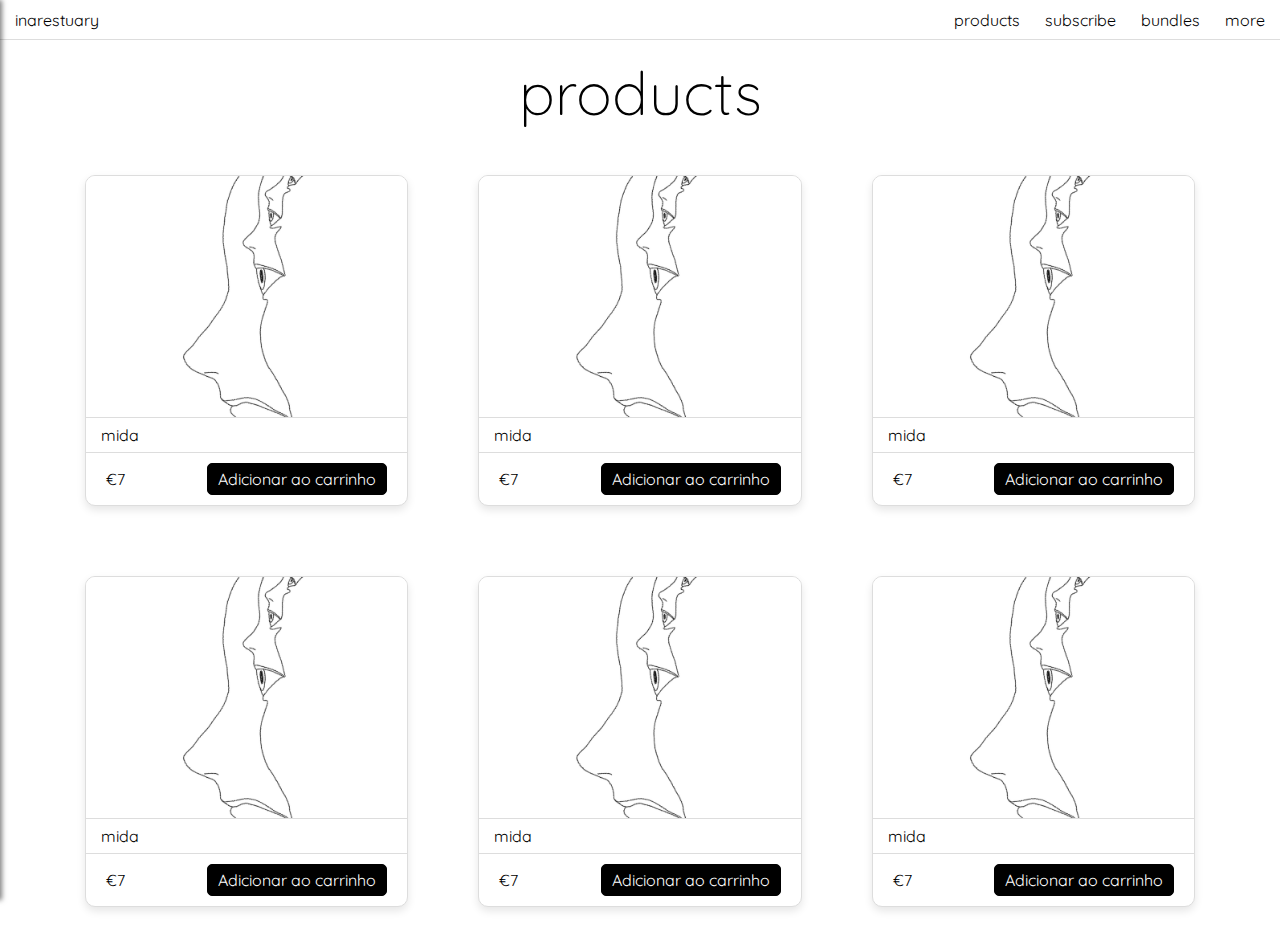
==== index.html @ 956e2fd1 "initial version with products" ====
<!DOCTYPE html>
<html lang="pt-br">
<head>
    <meta charset="UTF-8">
    <meta name="viewport" content="width=device-width, initial-scale=1.0">
    <link rel="stylesheet" href="./styles/style.css">
    <script src="./script.js" defer></script>
    <title>inarestuary</title>
</head>
<body>
    <header class="header">
        <div class="icon">
            <span>inarestuary</span>
        </div>
        <div class="hamburger" id="hamburger">
            <div class="line"></div>
            <div class="line"></div>
            <div class="line"></div>
        </div>
        <div class="menu">
            <div class="view-products menu-item">
                <a href="">products</a>
            </div>
            <div class="subscribe menu-item">
                <a href="">subscribe</a>   
            </div>
            <div class="bundles menu-item">
                <a href="">bundles</a>
            </div>
            <div class="more menu-item">
                <a href="">more</a>
            </div>
        </div>
    </header>

    <h1 class="title-products">products</h1>
    <main>
        
        <div class="card">
            <div class="image">
                <img src="./imgs/mida_main_.png" alt="">
            </div>
            <div class="product">
                <div class="name-product">
                    <p>mida</p>
                </div>
            </div>
            <div class="purchase-product">
                <div class="price">
                    <span>€7</span>
                </div>
                <div class="button-purchase">
                    <a href="#">Adicionar ao carrinho</a>
                </div>
            </div>
        </div>

        <div class="card">
            <div class="image">
                <img src="./imgs/mida_main_.png" alt="">
            </div>
            <div class="product">
                <div class="name-product">
                    <p>mida</p>
                </div>
            </div>
            <div class="purchase-product">
                <div class="price">
                    <span>€7</span>
                </div>
                <div class="button-purchase">
                    <a href="#">Adicionar ao carrinho</a>
                </div>
            </div>
        </div>

        <div class="card">
            <div class="image">
                <img src="./imgs/mida_main_.png" alt="">
            </div>
            <div class="product">
                <div class="name-product">
                    <p>mida</p>
                </div>
            </div>
            <div class="purchase-product">
                <div class="price">
                    <span>€7</span>
                </div>
                <div class="button-purchase">
                    <a href="#">Adicionar ao carrinho</a>
                </div>
            </div>
        </div>

        <div class="card">
            <div class="image">
                <img src="./imgs/mida_main_.png" alt="">
            </div>
            <div class="product">
                <div class="name-product">
                    <p>mida</p>
                </div>
            </div>
            <div class="purchase-product">
                <div class="price">
                    <span>€7</span>
                </div>
                <div class="button-purchase">
                    <a href="#">Adicionar ao carrinho</a>
                </div>
            </div>
        </div>
        
        <div class="card">
            <div class="image">
                <img src="./imgs/mida_main_.png" alt="">
            </div>
            <div class="product">
                <div class="name-product">
                    <p>mida</p>
                </div>
            </div>
            <div class="purchase-product">
                <div class="price">
                    <span>€7</span>
                </div>
                <div class="button-purchase">
                    <a href="#">Adicionar ao carrinho</a>
                </div>
            </div>
        </div>

        <div class="card">
            <div class="image">
                <img src="./imgs/mida_main_.png" alt="">
            </div>
            <div class="product">
                <div class="name-product">
                    <p>mida</p>
                </div>
            </div>
            <div class="purchase-product">
                <div class="price">
                    <span>€7</span>
                </div>
                <div class="button-purchase">
                    <a href="#">Adicionar ao carrinho</a>
                </div>
            </div>
        </div>

    </main>
    <div class="side-menu" id="side-menu">
        <div class="menu-item"><a href="">products</a></div>
        <div class="menu-item"><a href="">subscribe</a></div>
        <div class="menu-item"><a href="">bundles</a></div>
        <div class="menu-item"><a href="">more</a></div>
    </div>

    <script src="./scripts/script.js"></script>
</body>
</html>
---- styles/style.css ----
@import url('https://fonts.googleapis.com/css2?family=Quicksand:wght@300..700&display=swap');

* {
    margin: 0;
    padding: 0;
    box-sizing: border-box;
    font-family: Quicksand;
}

header {
    display: flex;
    justify-content: space-between;
    align-items: center;
    padding: 5px 15px; 
    height: 40px; 
    border-bottom: 1px solid #ddd;
}

.icon {
    flex-grow: 1;
    text-align: left;
}

.hamburger {
    display: none;
    flex-direction: column;
    cursor: pointer;
}

.line {
    width: 20px;
    height: 3px;
    background-color: black;
    margin: 2px 0;
    border-radius: 2px;
    transition: all 0.3s ease;
}


.menu, .view-products, .subscribe, .bundles, .more {
    display: flex;
    gap: 25px;
    align-items: center;
}

.side-menu {
    position: fixed;
    top: 0;
    left: -250px;
    width: 250px;
    height: 100%;
    background-color: white;
    box-shadow: 2px 0 5px rgba(0, 0, 0, 0.5);
    transition: left 0.3s ease;
    padding: 20px;
    z-index: 1000;
}

.menu-item {
    margin: 15px 0;
}

.side-menu.open {
    left: 0;
}

a {
    text-decoration: none;
    color: black;
}

a:hover {
    color: rgb(255, 255, 93);
}

.title-products {
    font-weight: 100;
    font-size: 60px;
    margin-top: 15px;
    text-align: center;
}

main {
    display: grid;
    grid-template-columns: repeat(auto-fill, minmax(350px, 1fr));
    gap: 20px;
    padding: 20px;
    margin: 0 auto;
    max-width: 1200px;
}

@media (max-width: 768px) {
    .hamburger {
        display: flex;
    }
    .menu {
        display: none;
    }
    main {
        grid-template-columns: repeat(2, 1fr);
        margin: 0 10px;
    }
    .card {
        max-width: 300px;
        margin: 0 auto;
    }
}

@media (max-width: 480px) {
    .title-products {
        font-size: 50px;
        margin: 15px 0;
        text-align: center;
    }
    main {
        grid-template-columns: 1fr;
        margin: 0 20px;
    }
    .card {
        max-width: 100%;
        margin: 10px auto;
    }
}

.card {
    border: 1px solid #ddd;
    border-radius: 10px;
    box-shadow: 0 4px 8px rgba(0, 0, 0, 0.1);
    background-color: white;
    overflow: hidden;
    transition: transform 0.2s ease;
    max-width: 350px;
    margin: 25px;
}

.card:hover {
    transform: translateY(-5px);
}

.image img {
    width: 100%;
    height: auto;
    display: block;
}

.image {
    margin-bottom: 5px;
    border-bottom: 1px solid #ddd;
}

.product {
    display: flex;
    align-items: center;
    justify-content: center;
    text-align: start;
    padding: 2px 5px;
    padding-left: 15px;
    border-bottom: 0.5px solid #ddd;
}

.name-product {
    display: flex;
    align-items: center;
    width: 100%;
    padding-bottom: 5px;
}

.purchase-product {
    display: flex;
    justify-content: space-between;
    padding: 10px 20px;
    align-items: center;
}

.button-purchase {
    border: 1px solid black;
    padding: 5px 10px;
    border-radius: 5px;
    background-color: black;
}

.button-purchase a {
    color: white;
}

.button-purchase a:hover {
    color: rgb(255, 255, 93);
}
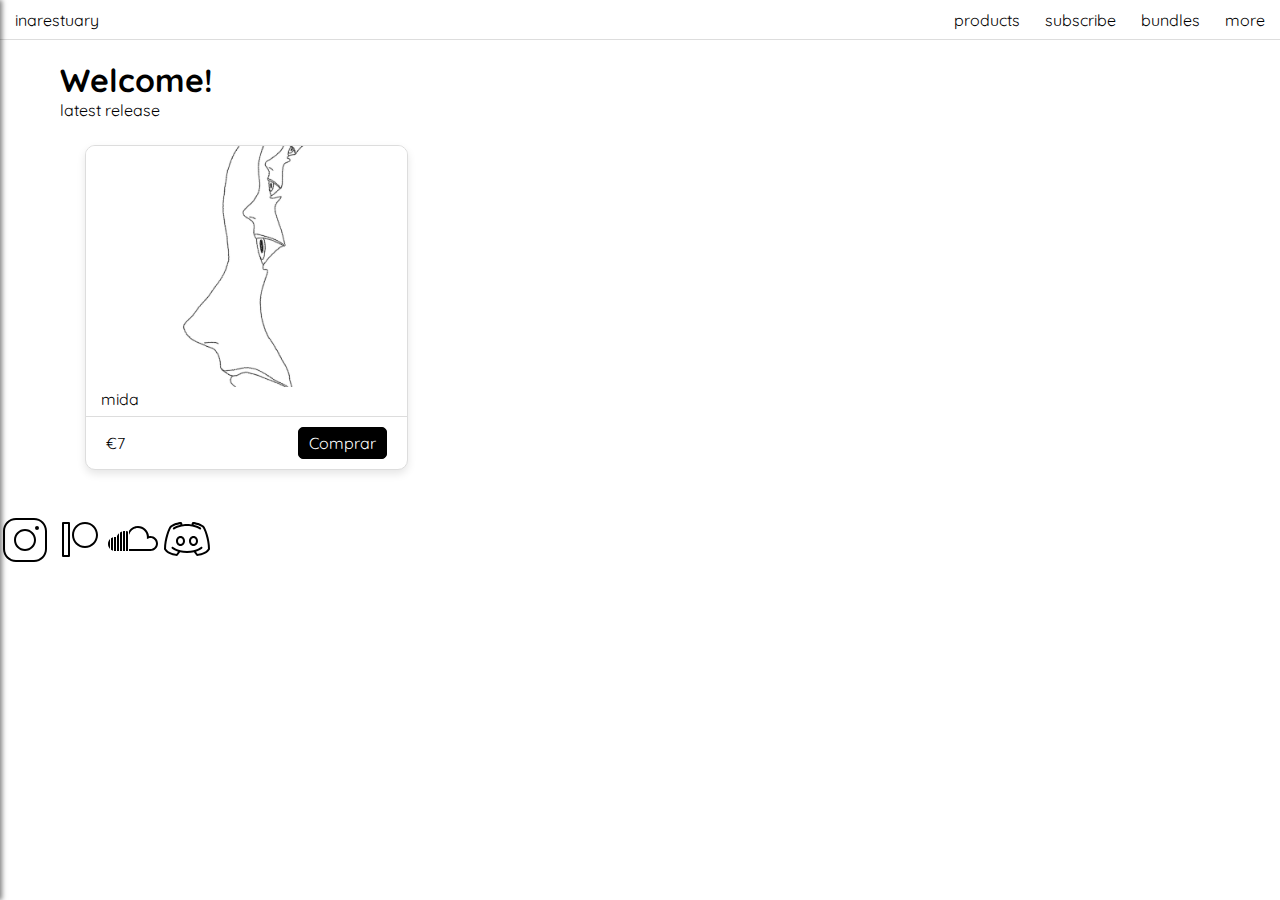
==== commit ef8b91d6: "first version of index page" ====
--- a/index.html
+++ b/index.html
@@ -4,7 +4,6 @@
     <meta charset="UTF-8">
     <meta name="viewport" content="width=device-width, initial-scale=1.0">
     <link rel="stylesheet" href="./styles/style.css">
-    <script src="./script.js" defer></script>
     <title>inarestuary</title>
 </head>
 <body>
@@ -19,7 +18,7 @@
         </div>
         <div class="menu">
             <div class="view-products menu-item">
-                <a href="">products</a>
+                <a href="./pages/products.html">products</a>
             </div>
             <div class="subscribe menu-item">
                 <a href="">subscribe</a>   
@@ -32,132 +31,60 @@
             </div>
         </div>
     </header>
-
-    <h1 class="title-products">products</h1>
+    
     <main>
-        
-        <div class="card">
-            <div class="image">
-                <img src="./imgs/mida_main_.png" alt="">
+        <div class="content-wrapper">
+            <div class="welcome">
+                <h1>Welcome!</h1>
             </div>
-            <div class="product">
-                <div class="name-product">
-                    <p>mida</p>
+            <div class="latest-release">
+                <span class="text-latest">latest release</span>
+                <div class="card">
+                    <a href="#" class="image">
+                        <img src="./imgs/mida_main_.png" alt="Produto">
+                    </a>
+                    <div class="product">
+                        <div class="name-product">
+                            <p>mida</p>
+                        </div>
+                    </div>
+                        <div class="purchase-product">
+                            <span>€7</span>
+                            <div class="button-purchase">
+                                <a href="#">Comprar</a>
+                            </div>
+                        </div>
+                    </div>
                 </div>
             </div>
-            <div class="purchase-product">
-                <div class="price">
-                    <span>€7</span>
-                </div>
-                <div class="button-purchase">
-                    <a href="#">Adicionar ao carrinho</a>
-                </div>
-            </div>
-        </div>
+    </main>
+    
 
-        <div class="card">
-            <div class="image">
-                <img src="./imgs/mida_main_.png" alt="">
-            </div>
-            <div class="product">
-                <div class="name-product">
-                    <p>mida</p>
-                </div>
-            </div>
-            <div class="purchase-product">
-                <div class="price">
-                    <span>€7</span>
-                </div>
-                <div class="button-purchase">
-                    <a href="#">Adicionar ao carrinho</a>
-                </div>
-            </div>
-        </div>
-
-        <div class="card">
-            <div class="image">
-                <img src="./imgs/mida_main_.png" alt="">
-            </div>
-            <div class="product">
-                <div class="name-product">
-                    <p>mida</p>
-                </div>
-            </div>
-            <div class="purchase-product">
-                <div class="price">
-                    <span>€7</span>
-                </div>
-                <div class="button-purchase">
-                    <a href="#">Adicionar ao carrinho</a>
-                </div>
-            </div>
-        </div>
-
-        <div class="card">
-            <div class="image">
-                <img src="./imgs/mida_main_.png" alt="">
-            </div>
-            <div class="product">
-                <div class="name-product">
-                    <p>mida</p>
-                </div>
-            </div>
-            <div class="purchase-product">
-                <div class="price">
-                    <span>€7</span>
-                </div>
-                <div class="button-purchase">
-                    <a href="#">Adicionar ao carrinho</a>
-                </div>
-            </div>
-        </div>
-        
-        <div class="card">
-            <div class="image">
-                <img src="./imgs/mida_main_.png" alt="">
-            </div>
-            <div class="product">
-                <div class="name-product">
-                    <p>mida</p>
-                </div>
-            </div>
-            <div class="purchase-product">
-                <div class="price">
-                    <span>€7</span>
-                </div>
-                <div class="button-purchase">
-                    <a href="#">Adicionar ao carrinho</a>
-                </div>
-            </div>
-        </div>
-
-        <div class="card">
-            <div class="image">
-                <img src="./imgs/mida_main_.png" alt="">
-            </div>
-            <div class="product">
-                <div class="name-product">
-                    <p>mida</p>
-                </div>
-            </div>
-            <div class="purchase-product">
-                <div class="price">
-                    <span>€7</span>
-                </div>
-                <div class="button-purchase">
-                    <a href="#">Adicionar ao carrinho</a>
-                </div>
-            </div>
-        </div>
-
-    </main>
     <div class="side-menu" id="side-menu">
-        <div class="menu-item"><a href="">products</a></div>
+        <div class="menu-item"><a href="./pages/products.html">products</a></div>
         <div class="menu-item"><a href="">subscribe</a></div>
         <div class="menu-item"><a href="">bundles</a></div>
         <div class="menu-item"><a href="">more</a></div>
     </div>
 
+    <footer>
+        <div class="social-media">
+            <a href="https://www.instagram.com/" class="icons-hover" aria-label="Instagram">
+                <img src="./icons/instagram.svg" alt="Ícone do Instagram">
+            </a>
+            <a href="https://www.patreon.com/" class="icons-hover" aria-label="Patreon">
+                <img src="./icons/patreon.svg" alt="Ícone do Patreon">
+            </a>
+            <a href="https://soundcloud.com/" class="icons-hover" class="icons-hover" aria-label="SoundCloud">
+                <img src="./icons/soundcloud.svg" alt="Ícone do SoundCloud">
+            </a>
+            <a href="https://discord.com/" class="icons-hover" aria-label="Discord">
+                <img src="./icons/discord.svg" alt="Ícone do Discord">
+            </a>
+        </div>
+    </footer>
+    
+
     <script src="./scripts/script.js"></script>
 </body>
-</html>
+</html>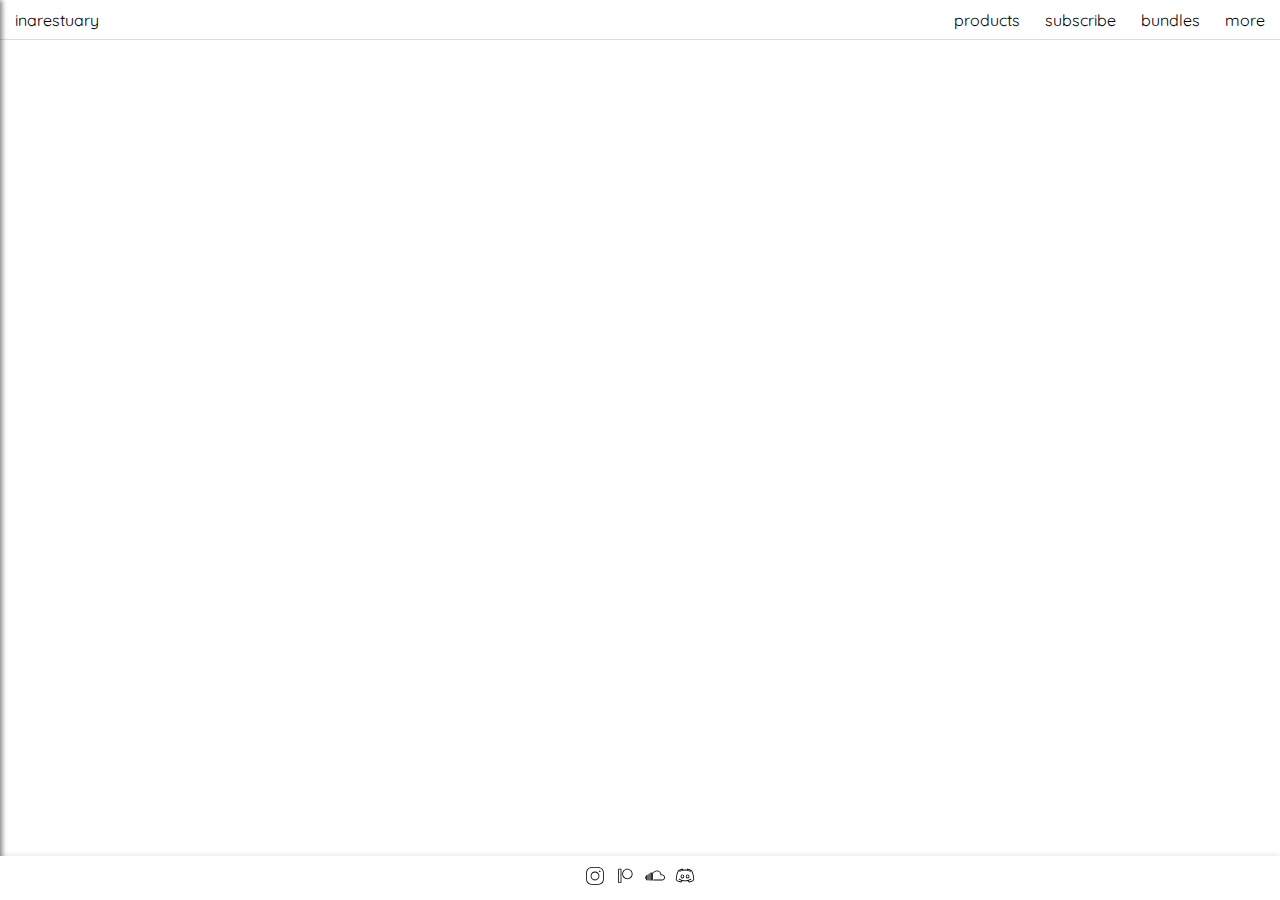
==== commit 450ad243: "latest version with package links" ====
--- a/index.html
+++ b/index.html
@@ -40,7 +40,7 @@
             <div class="latest-release">
                 <span class="text-latest">latest release</span>
                 <div class="card">
-                    <a href="#" class="image">
+                    <a href="../pages/info-products.html?product=mida" class="image">
                         <img src="./imgs/mida_main_.png" alt="Produto">
                     </a>
                     <div class="product">
@@ -48,18 +48,17 @@
                             <p>mida</p>
                         </div>
                     </div>
-                        <div class="purchase-product">
-                            <span>€7</span>
-                            <div class="button-purchase">
-                                <a href="#">Comprar</a>
-                            </div>
+                    <div class="purchase-product">
+                        <span>€7</span>
+                        <div class="button-purchase">
+                            <a href="#">Comprar</a>
                         </div>
                     </div>
                 </div>
             </div>
+        </div>
     </main>
     
-
     <div class="side-menu" id="side-menu">
         <div class="menu-item"><a href="./pages/products.html">products</a></div>
         <div class="menu-item"><a href="">subscribe</a></div>
@@ -75,7 +74,7 @@
             <a href="https://www.patreon.com/" class="icons-hover" aria-label="Patreon">
                 <img src="./icons/patreon.svg" alt="Ícone do Patreon">
             </a>
-            <a href="https://soundcloud.com/" class="icons-hover" class="icons-hover" aria-label="SoundCloud">
+            <a href="https://soundcloud.com/" class="icons-hover" aria-label="SoundCloud">
                 <img src="./icons/soundcloud.svg" alt="Ícone do SoundCloud">
             </a>
             <a href="https://discord.com/" class="icons-hover" aria-label="Discord">
@@ -84,7 +83,6 @@
         </div>
     </footer>
     
-
     <script src="./scripts/script.js"></script>
 </body>
-</html>+</html>
--- a/styles/style.css
+++ b/styles/style.css
@@ -4,7 +4,7 @@
     margin: 0;
     padding: 0;
     box-sizing: border-box;
-    font-family: Quicksand;
+    font-family: 'Quicksand', sans-serif;
 }
 
 header {
@@ -14,6 +14,7 @@
     padding: 5px 15px; 
     height: 40px; 
     border-bottom: 1px solid #ddd;
+    margin-bottom: 30px;
 }
 
 .icon {
@@ -25,6 +26,7 @@
     display: none;
     flex-direction: column;
     cursor: pointer;
+    z-index: 1001;
 }
 
 .line {
@@ -35,7 +37,6 @@
     border-radius: 2px;
     transition: all 0.3s ease;
 }
-
 
 .menu, .view-products, .subscribe, .bundles, .more {
     display: flex;
@@ -73,53 +74,40 @@
     color: rgb(255, 255, 93);
 }
 
-.title-products {
+.welcome h1 {
     font-weight: 100;
-    font-size: 60px;
-    margin-top: 15px;
+    font-size: 80px;
+    margin: 0;
+}
+
+.welcome, .latest-release {
     text-align: center;
+    margin: 30px 0;
+    opacity: 0;
+    transform: translateX(-50px);
+    animation: slideInFromLeft 1s forwards;
+}
+
+.latest-release {
+    margin: 30px 0;
+}
+
+@keyframes slideInFromLeft {
+    0% {
+        opacity: 0;
+        transform: translateX(-50px);
+    }
+    100% {
+        opacity: 1;
+        transform: translateX(0);
+    }
 }
 
 main {
-    display: grid;
-    grid-template-columns: repeat(auto-fill, minmax(350px, 1fr));
-    gap: 20px;
     padding: 20px;
     margin: 0 auto;
     max-width: 1200px;
-}
-
-@media (max-width: 768px) {
-    .hamburger {
-        display: flex;
-    }
-    .menu {
-        display: none;
-    }
-    main {
-        grid-template-columns: repeat(2, 1fr);
-        margin: 0 10px;
-    }
-    .card {
-        max-width: 300px;
-        margin: 0 auto;
-    }
-}
-
-@media (max-width: 480px) {
-    .title-products {
-        font-size: 50px;
-        margin: 15px 0;
-        text-align: center;
-    }
-    main {
-        grid-template-columns: 1fr;
-        margin: 0 20px;
-    }
-    .card {
-        max-width: 100%;
-        margin: 10px auto;
-    }
+    text-align: center;
 }
 
 .card {
@@ -130,7 +118,7 @@
     overflow: hidden;
     transition: transform 0.2s ease;
     max-width: 350px;
-    margin: 25px;
+    margin: 30px auto;
 }
 
 .card:hover {
@@ -163,6 +151,7 @@
     align-items: center;
     width: 100%;
     padding-bottom: 5px;
+    padding-left: 5px;
 }
 
 .purchase-product {
@@ -186,3 +175,77 @@
 .button-purchase a:hover {
     color: rgb(255, 255, 93);
 }
+
+.icon img {
+    max-width: 30px;
+    height: auto;
+    margin-right: 10px;
+}
+
+.social-media {
+    position: fixed;
+    bottom: 0;
+    left: 50%;
+    transform: translateX(-50%);
+    display: flex;
+    justify-content: center;
+    align-items: center;
+    gap: 10px;
+    background-color: white;
+    padding: 10px;
+    box-shadow: 0 -1px 5px rgba(0, 0, 0, 0.1);
+    width: 100%;
+    z-index: 1000;
+}
+
+.social-media img {
+    max-width: 20px;
+    height: auto;
+}
+
+.icons-hover:hover img {
+    opacity: 0.5; 
+}
+
+.latest-release {
+    display: flex;
+    flex-direction: column; 
+    align-items: center; 
+}
+
+.latest-release .text-latest {
+    padding-bottom: 10px; 
+    font-weight: bold; 
+}
+
+@media (max-width: 768px) {
+    .hamburger {
+        display: flex;
+    }
+    .menu {
+        display: none;
+    }
+    main {
+        margin: 0 10px;
+    }
+    .card {
+        max-width: 300px;
+        margin: 0 auto;
+    }
+    .welcome h1 {
+        font-size: 60px;
+    }
+}
+
+@media (max-width: 480px) {
+    .welcome h1 {
+        font-size: 60px;
+    }
+    main {
+        margin: 0 20px;
+    }
+    .card {
+        max-width: 100%;
+        margin: 10px auto;
+    }
+}
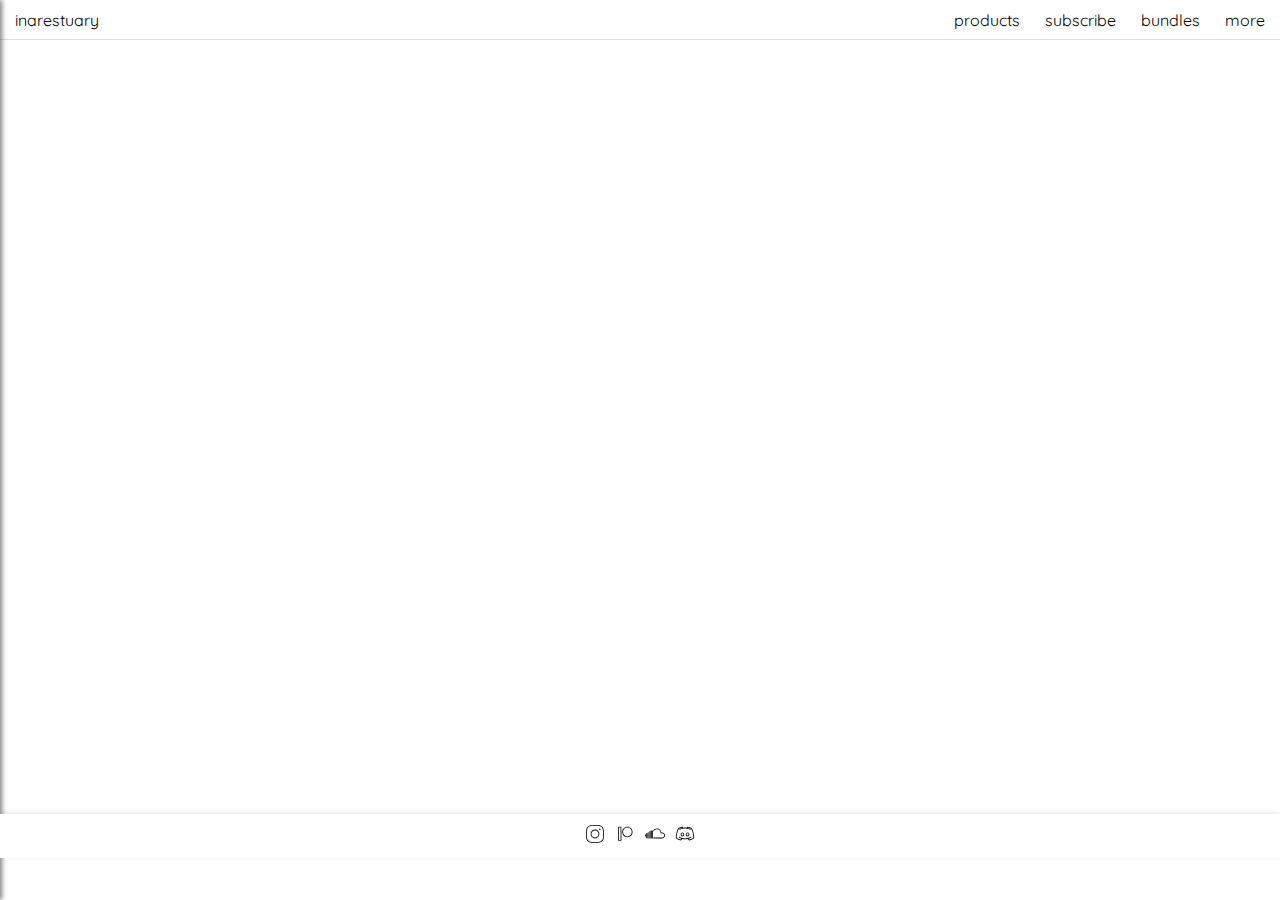
==== commit d4394048: "index fixed long card" ====
--- a/index.html
+++ b/index.html
@@ -33,10 +33,10 @@
     </header>
     
     <main>
+        <div class="welcome">
+            <h1>Welcome!</h1>
+        </div>
         <div class="content-wrapper">
-            <div class="welcome">
-                <h1>Welcome!</h1>
-            </div>
             <div class="latest-release">
                 <span class="text-latest">latest release</span>
                 <div class="card">
@@ -56,6 +56,47 @@
                     </div>
                 </div>
             </div>
+
+            <div class="latest-release">
+                <span class="text-latest">latest release</span>
+                <div class="card">
+                    <a href="../pages/info-products.html?product=mida" class="image">
+                        <img src="./imgs/mida_main_.png" alt="Produto">
+                    </a>
+                    <div class="product">
+                        <div class="name-product">
+                            <p>mida</p>
+                        </div>
+                    </div>
+                    <div class="purchase-product">
+                        <span>€7</span>
+                        <div class="button-purchase">
+                            <a href="#">Comprar</a>
+                        </div>
+                    </div>
+                </div>
+            </div>
+
+            <div class="latest-release">
+                <span class="text-latest">latest release</span>
+                <div class="card">
+                    <a href="../pages/info-products.html?product=mida" class="image">
+                        <img src="./imgs/mida_main_.png" alt="Produto">
+                    </a>
+                    <div class="product">
+                        <div class="name-product">
+                            <p>mida</p>
+                        </div>
+                    </div>
+                    <div class="purchase-product">
+                        <span>€7</span>
+                        <div class="button-purchase">
+                            <a href="#">Comprar</a>
+                        </div>
+                    </div>
+                </div>
+            </div>
+
         </div>
     </main>
     
--- a/styles/style.css
+++ b/styles/style.css
@@ -5,6 +5,11 @@
     padding: 0;
     box-sizing: border-box;
     font-family: 'Quicksand', sans-serif;
+}
+
+html, body {
+    background-color: white;
+    color: black;
 }
 
 header {
@@ -74,6 +79,13 @@
     color: rgb(255, 255, 93);
 }
 
+.content-wrapper {
+    display: flex;
+    justify-content: center;
+    align-items: center;
+    gap: 20px;
+}
+
 .welcome h1 {
     font-weight: 100;
     font-size: 80px;
@@ -82,7 +94,7 @@
 
 .welcome, .latest-release {
     text-align: center;
-    margin: 30px 0;
+    margin: 10px 0;
     opacity: 0;
     transform: translateX(-50px);
     animation: slideInFromLeft 1s forwards;
@@ -125,15 +137,19 @@
     transform: translateY(-5px);
 }
 
+.image {
+    display: flex;
+    justify-content: center;
+    align-items: center;
+    padding: 0px; /* Controle o padding entre a imagem e o card */
+    width: 100%; /* Largura do contêiner da imagem */
+}
+
 .image img {
-    width: 100%;
-    height: auto;
-    display: block;
-}
-
-.image {
-    margin-bottom: 5px;
-    border-bottom: 1px solid #ddd;
+    max-width: 500px;
+    height: 350px; /* A imagem irá ajustar sua altura conforme a largura */
+    object-fit: contain; /* Mantém a proporção da imagem e a centraliza */
+    border-radius: 5px; /* Bordas arredondadas na imagem */
 }
 
 .product {
@@ -183,7 +199,7 @@
 }
 
 .social-media {
-    position: fixed;
+    position: relative;
     bottom: 0;
     left: 50%;
     transform: translateX(-50%);
@@ -218,6 +234,16 @@
     font-weight: bold; 
 }
 
+@media (max-width: 1024px){
+    .content-wrapper {
+        display: flex;
+        flex-wrap: wrap;
+    }
+    main {
+        margin: 0 auto;
+    }
+}
+
 @media (max-width: 768px) {
     .hamburger {
         display: flex;
@@ -229,12 +255,18 @@
         margin: 0 10px;
     }
     .card {
-        max-width: 300px;
+        max-width: 350px;
         margin: 0 auto;
     }
     .welcome h1 {
         font-size: 60px;
     }
+
+    .content-wrapper {
+        display: flex;
+        flex-direction: column;
+    }
+
 }
 
 @media (max-width: 480px) {
@@ -248,4 +280,10 @@
         max-width: 100%;
         margin: 10px auto;
     }
-}
+
+    .content-wrapper {
+        display: flex;
+        flex-direction: column;
+    }
+
+}
